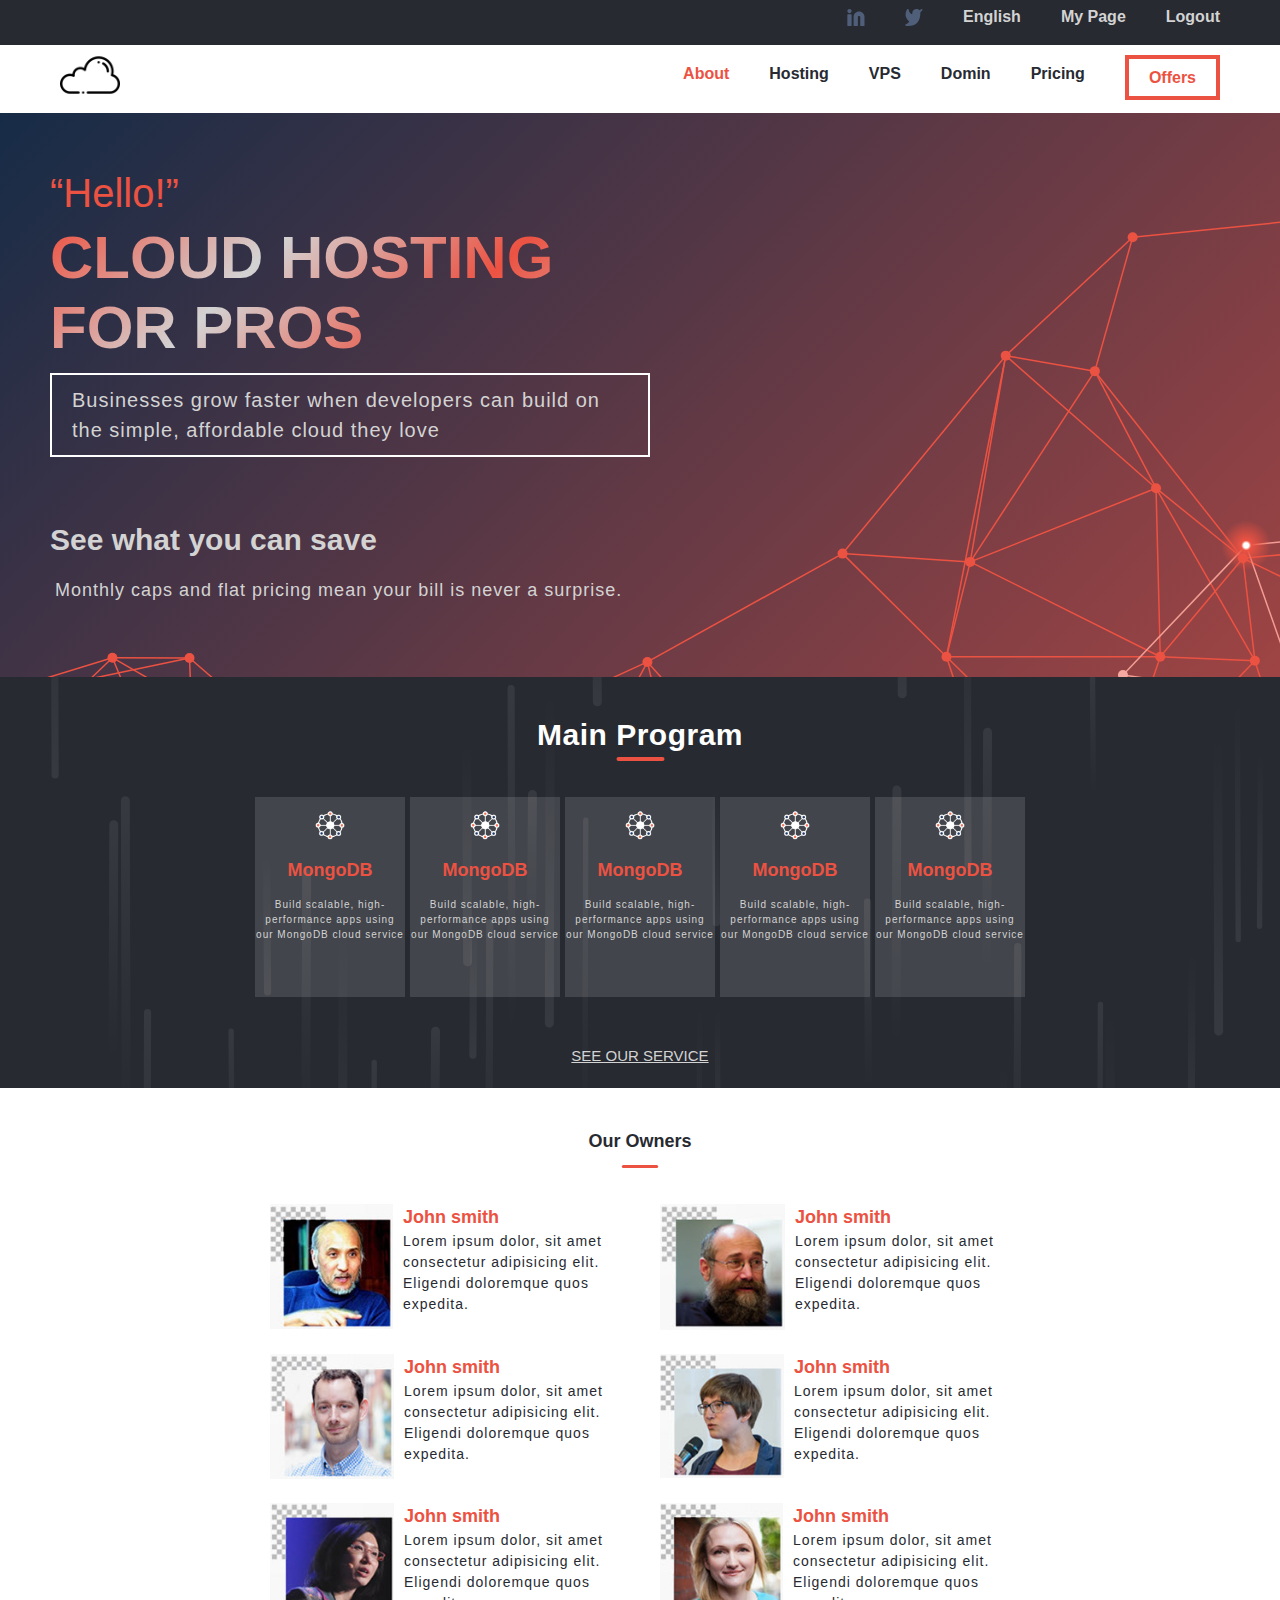
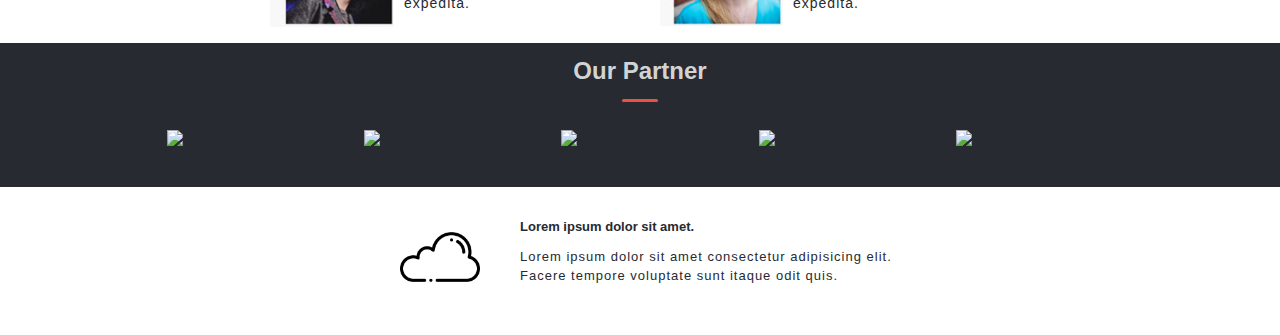
==== index.html @ 90ccfce7 "Creating a Cloud Hosting webpage" ====
<!DOCTYPE html>
<html lang="en">
  <head>
    <meta charset="UTF-8" />
    <meta http-equiv="X-UA-Compatible" content="IE=edge" />
    <meta name="viewport" content="width=device-width, initial-scale=1.0" />
    <title>Document</title>
    <link rel="stylesheet" href="css/style.css" />
    <link rel="stylesheet" href="css/normalize.css" />
  </head>
  <body>
    <header>
      <nav class="nav__top">
        <ul class="list nav__list fixed__nav">
          <li class="nav__item">
            <a class="social" href="#"
              ><img class="social" src="icons/Linkedin-icon.svg" alt="Linkedin"
            /></a>
          </li>
          <li class="nav__item">
            <a href="#"
              ><img class="social" src="icons/twitter.svg" alt="twitter"
            /></a>
          </li>
          <li class="nav__item"><a href="#">English</a></li>
          <li class="nav__item"><a href="#">My Page</a></li>
          <li class="nav__item"><a href="#">Logout</a></li>
        </ul>
      </nav>
      <nav class="nav collapsible">
        <a class="logo" href="/"
          ><img class="logo__img" src="images/cloud.png" alt="logo"
        /></a>
        <div class="hamburger nav__toggler">
          <div class="bar bar1"></div>
          <div class="bar bar2"></div>
          <div class="bar bar3"></div>
        </div>

        <ul class="list nav__list collapsible__content">
          <li class="nav__item about">
            <a href="about.html" target="blank">About</a>
          </li>
          <li class="nav__item"><a href="#">Hosting</a></li>
          <li class="nav__item"><a href="#">VPS</a></li>
          <li class="nav__item"><a href="#">Domin</a></li>
          <li class="nav__item"><a href="#">Pricing</a></li>
          <li class="nav__item offer"><a href="#">Offers</a></li>
        </ul>
      </nav>
    </header>

    <!-- ######### Hero Section ######## -->

    <section class="hero">
      <div>
        <q>Hello!</q>
        <h1>
          Cloud Hosting<br />
          for Pros
        </h1>
        <p class="hero__paragraph01">
          Businesses grow faster when developers can build on the simple,
          affordable cloud they love
        </p>
        <h2>See what you can save</h2>
        <p class="hero__paragraph02">
          Monthly caps and flat pricing mean your bill is never a surprise.
        </p>
      </div>
    </section>

    <!-- ######### Cards Section ######## -->

    <section class="cards__section">
      <div class="main__program">
        <h2>Main Program</h2>
        <img class="indicator" src="images/indicator.svg" alt="indicator" />
      </div>

      <div class="card__body grid grid--5x1">
        <div class="card__item">
          <img src="images/ignite.png" alt="Card icon" />
          <h3>MongoDB</h3>
          <p>
            Build scalable, high-performance apps using our MongoDB cloud
            service
          </p>
        </div>

        <div class="card__item">
          <img src="images/ignite.png" alt="Card icon" />
          <h3>MongoDB</h3>
          <p>
            Build scalable, high-performance apps using our MongoDB cloud
            service
          </p>
        </div>

        <div class="card__item">
          <img src="images/ignite.png" alt="Card icon" />
          <h3>MongoDB</h3>
          <p>
            Build scalable, high-performance apps using our MongoDB cloud
            service
          </p>
        </div>

        <div class="card__item">
          <img src="images/ignite.png" alt="Card icon" />
          <h3>MongoDB</h3>
          <p>
            Build scalable, high-performance apps using our MongoDB cloud
            service
          </p>
        </div>

        <div class="card__item">
          <img src="images/ignite.png" alt="Card icon" />
          <h3>MongoDB</h3>
          <p>
            Build scalable, high-performance apps using our MongoDB cloud
            service
          </p>
        </div>
      </div>

      <div class="">
        <a class="links" href="#">See Our Service</a>
        <button type="button" class="btn btn--secondary">Join to Us</button>
      </div>
    </section>

    <!-- ############## Owners Section #################### -->

    <section class="owner__section">
      <div class="owner__header">
        <h2>Our Owners</h2>
        <img class="indicator" src="images/indicator.svg" alt="indicator" />
      </div>

      <div class="owner__content grid grid--2x3">
        <!--############## Js generating template #################-->
      </div>
    </section>

    <!--############## Partner Section #################-->

    <section class="partner">
      <h3>Our Partner</h3>
      <div class="owner__header">
        <img class="indicator" src="images/indicator.svg" alt="indicator" />
      </div>
      <ul class="list partner__list">
        <li class="partner__item">
          <img
            src="https://pluspng.com/img-png/airbnb-logo-png-open-2000.png"
            alt="Airbnb Logo PNG"
          />
        </li>
        <li class="partner__item">
          <img
            src="https://pluspng.com/img-png/airbnb-logo-png-open-2000.png"
            alt="Airbnb Logo PNG"
          />
        </li>
        <li class="partner__item">
          <img
            src="https://pluspng.com/img-png/airbnb-logo-png-open-2000.png"
            alt="Airbnb Logo PNG"
          />
        </li>
        <li class="partner__item">
          <img
            src="https://pluspng.com/img-png/airbnb-logo-png-open-2000.png"
            alt="Airbnb Logo PNG"
          />
        </li>
        <li class="partner__item">
          <img
            src="https://pluspng.com/img-png/airbnb-logo-png-open-2000.png"
            alt="Airbnb Logo PNG"
          />
        </li>
      </ul>
    </section>

    <footer class="show">
      <div class="footer">
        <div>
          <img class="footer__logo" src="images/cloud.png" alt="logo" />
        </div>
        <div class="footer__info">
          <h2>Lorem ipsum dolor sit amet.</h2>
          <p>
            Lorem ipsum dolor sit amet consectetur adipisicing elit. Facere
            tempore voluptate sunt itaque odit quis.
          </p>
        </div>
      </div>
    </footer>

    <script src="js/main.js"></script>
  </body>
</html>
---- css/style.css ----
:root {
  --color-primary: #272a31;
  --color-secondary: #ec5242;
  --color-accent: #d3d3d3;
  --color-white: #fff;
}

*,
*::after,
*::before {
  box-sizing: border-box;
}

/* font-family - "Lato", sans-serif */

@import url("https://fonts.googleapis.com/css2?family=Lato:ital,wght@0,100;0,300;0,400;0,700;1,300;1,400;1,700&display=swap");

/* font-family - "COCOGOOSE", sans-serif */

@import url("http://fonts.cdnfonts.com/css/cocogoose");

html {
  /* 62.5% of 16px = 10px */
  font-size: 62.5%;
}

body {
  background: no-repeat url(../images/Back.svg);
  background-size: auto;
  color: var(--color-primary);
  font-family: "Lato", sans-serif;
  font-size: 2.4rem;
  line-height: 1.5;
  overflow-x: hidden;
}

body h1,
h2,
h3,
q {
  color: var(--color-secondary);
  font-family: "COCOGOOSE", sans-serif;
  margin-bottom: 1rem;
}

body h1 {
  font-size: 4rem;
  font-weight: 900;
  margin-top: 0;
  white-space: normal;
  line-height: 6rem;
  text-transform: uppercase;
  background:
    linear-gradient(
      -45deg,
      var(--color-accent),
      var(--color-secondary),
      var(--color-accent),
      var(--color-secondary)
    );
  background-size: contain;
  -webkit-background-clip: text;
  color: transparent;
}

h2 {
  font-size: 2.2rem;
  font-weight: 900;
  white-space: nowrap;
  color: var(--color-primary);
}

q {
  font-size: 4rem;
}

p {
  margin-top: 0;
  font-size: 2rem;
  letter-spacing: 0.1rem;
}

@media screen and (min-width: 768px) {
  body {
    font-size: 1.8rem;
  }

  /* ################# Fonts ################# */

  body h1 {
    font-size: 6rem;
    line-height: 7rem;
  }

  h2 {
    font-size: 3rem;
  }

  h3 {
    font-size: 2.4rem;
  }

  p {
    font-size: 2.2rem;
  }
}

/* ################# Links ################# */

a {
  text-decoration: none;
}

.links {
  color: var(--color-accent);
  font-size: 2rem;
  text-transform: uppercase;
  text-decoration: underline;
  display: none;
}

@media screen and (min-width: 768px) {
  .links {
    font-size: 1.5rem;
    display: block;
  }
}

/* ################# Lists ################# */

.list {
  list-style: none;
  padding-left: 0;
}

.list--inline .list__item {
  display: inline-block;
  margin-right: 2rem;
}

.list--column {
  padding-left: 3rem;
}

.list--column .list__item {
  margin-bottom: 1rem;
}

/* ################# Icons ################# */

.icon {
  width: 40px;
  height: 40px;
}

.icon--primary {
  fill: var(--color-secondary);
}

/* ################# Buttons ################# */

.btn {
  border: 0;
  cursor: pointer;
  font-size: 1.8rem;
  font-weight: 600;
  margin: 1rem 0;
  padding: 2rem 3rem;
  text-align: center;
  text-transform: uppercase;
  white-space: nowrap;
}

.btn--secondary {
  background: var(--color-secondary);
  color: #fff;
}

.btn--secondary:hover {
  background: var(--color-accent);
  color: var(--color-primary);
}

.btn--block {
  width: 100%;
  display: inline-block;
}

.btn--outline {
  background: #fff;
  color: var(--color-primary);
  border: none;
  text-decoration: underline;
}

.btn--outline:hover {
  background: none;
}

@media screen and (min-width: 768px) {
  .btn {
    font-size: 1.5rem;
    display: none;
  }
}

/* ################# Grids ################# */

@media screen and (min-width: 768px) {
  .grid {
    display: grid;
  }

  .grid--5x1 {
    grid-template-columns: repeat(5, 1fr);
  }

  .grid--2x3 {
    grid-template-columns: repeat(2, 3fr);
  }
}

/* ################# Hamburger ################# */

.logo {
  display: none;
}

.hamburger {
  border-radius: 0.5rem;
  cursor: pointer;
  display: inline-block;
  padding: 1.5rem;
}

.bar {
  width: 35px;
  height: 5px;
  background: var(--color-accent);
  border-radius: 4px;
  margin: 6px 0;
  -webkit-transition: all 0.3s ease-in-out;
  transition: all 0.3s ease-in-out;
}

/* Rotate first bar */

.change .bar1 {
  transform: translateY(8px) rotate(45deg);
}

/* Fade out the second bar */

.change .bar2 {
  opacity: 0;
}

/* Rotate last bar */

.change .bar3 {
  transform: translateY(-13px) rotate(-45deg);
}

/* ################# Navigation Bar ################# */

.nav {
  display: flex;
  justify-content: space-between;
  flex-wrap: wrap;
  padding: 1rem;
}

.nav__top {
  display: none;
}

.nav__list {
  width: 100%;
  margin: 0;
}

.nav__item {
  padding: 0.5rem 2rem;
  border-bottom: 0.3px solid var(--color-accent);
}

.nav__item > a {
  color: var(--color-accent);
  transition: color 0.3s;
}

.nav__item > a:hover {
  color: var(--color-secondary);
}

.collapsible__content {
  max-height: 0;
  overflow: hidden;
  opacity: 0;
  transition: all 0.3s;
}

.collapsible--expanded .collapsible__content {
  max-height: 100%;
  opacity: 1;
}

@media screen and (min-width: 768px) {
  .nav__top {
    display: flex;
    justify-content: end;
    padding: 0 4rem;
    background: var(--color-primary);
  }

  .nav__top .fixed__nav {
    margin-top: 0;
  }

  .nav__item {
    border: 0;
    height: 4.5rem;
  }

  .fixed__nav .nav__item {
    font-size: 1.5rem;
  }

  .nav__item > a {
    color: var(--color-primary);
    transition: color 0.3s;
    font-weight: 600;
    font-size: 16px;
  }

  .fixed__nav .nav__item > a {
    color: var(--color-accent);
  }

  .social {
    fill: var(--color-accent);
    width: 1.8rem;
    margin-top: 0.4rem;
  }

  .nav__list .about > a {
    color: var(--color-secondary);
  }

  .nav {
    flex-wrap: nowrap;
    padding: 0 6rem;
    background: var(--color-white);
  }

  .nav__toggler {
    display: none;
  }

  .logo {
    display: block;
  }

  .logo__img {
    width: 60px;
  }

  .nav__list {
    background: none;
    display: flex;
    font-size: 1.8rem;
    max-height: none;
    opacity: 1;
    width: auto;
    margin-top: 1rem;
  }

  .nav__list .offer {
    margin-left: 2rem;
    border: 4px solid var(--color-secondary);
    color: var(--color-secondary);
  }

  .nav__list .offer > a {
    color: var(--color-secondary);
  }

  .nav__list .offer > a:hover {
    color: var(--color-accent);
  }

  .nav__list .offer:hover {
    border: 4px solid var(--color-primary);
    background: var(--color-primary);
    color: var(--color-primary);
  }
}

/* ################# Hero Section ################# */

.hero {
  margin: 3rem 1.5rem;
}

.hero h2 {
  color: var(--color-accent);
}

.hero .hero__paragraph01 {
  border: 2px solid var(--color-white);
  color: var(--color-accent);
  margin-bottom: 6rem;
  padding: 1rem 2rem;
  background-size: cover;
}

.hero .hero__paragraph02 {
  padding: 0.5rem;
  font-size: 1.5rem;
  color: var(--color-accent);
}

.hero__image {
  display: none;
}

/* ################# About Hero Section ################# */

.about__hero {
  display: flex;
  flex-direction: column;
  text-align: center;
  justify-content: center;
  align-items: center;
}

.about__hero .hero__paragraph01,
.about__hero .hero__paragraph02 {
  margin: auto;
}

@media screen and (min-width: 768px) {
  .hero {
    margin: 5rem;
    display: flex;
    justify-content: space-between;
  }

  .hero .hero__paragraph01 {
    border: 2px solid var(--color-white);
    width: 60rem;
    font-size: 2rem;
  }

  .hero .hero__paragraph02 {
    font-size: 1.8rem;
  }

  .hero__image {
    display: block;
    width: 45rem;
    left: 75%;
  }
}

/* ################# Cards Section ################# */

.cards__section {
  background: no-repeat url(../images/Card-back.svg);
  background-size: cover;
  color: var(--color-accent);
  text-align: center;
  padding-top: 2rem;
  padding-bottom: 2rem;
}

.cards__section h2 {
  margin: 1.5rem 0.5rem;
  letter-spacing: 0.05rem;
  color: var(--color-white);
  margin-bottom: 0;
}

.indicator {
  margin-bottom: 2rem;
}

.card__body {
  display: flex;
  flex-direction: column;
  align-content: center;
  justify-content: center;
  margin: 0.8rem 2rem;
}

.card__item {
  align-content: center;
  background-color: rgba(255, 255, 255, 0.13);
  display: flex;
  height: 7rem;
  justify-content: space-between;
  margin-bottom: 1rem;
  width: 100%;
}

.card__item img {
  height: auto;
  position: absolute;
  align-self: center;
  width: 4rem;
  margin: 1rem 1rem;
}

/* ######## Partner h3 ######### */

.partner h3 {
  margin: 0;
  padding: 1rem;
  color: var(--color-accent);
  text-align: center;
}

/* ######## Owners h3 ######### */

.owner__info h3 {
  font-size: 1.8rem;
  margin: 0;
}

.card__body .card__item h3 {
  position: absolute;
  font-size: 1.8rem;
  margin: 2.2rem 2.5rem 0 6rem;
}

.card__item p {
  align-self: center;
  font-size: 1rem;
  margin: 0 3rem 0 17rem;
  position: relative;
  text-align: left;
  overflow-x: hidden;
}

.about__middle {
  justify-content: center;
  align-items: center;
  text-align: center;
  background: var(--color-white);
}

.about__middle h2 {
  font-size: 1.5rem;
  padding-top: 4rem;
  margin-top: 0;
}

.about__middle p {
  margin: auto 20%;
  font-size: 1.5rem;
  padding-bottom: 3rem;
}

.about__middle .logo__img {
  width: 15rem;
}

.overlay {
  background-color: var(--color-secondary);
}

.about__media {
  opacity: 0.5;
  width: 30rem;
  height: 15rem;
  margin: 1rem 2rem;
  background: var(--color-secondary);
}

.about__media:hover {
  opacity: 1;
  transition: all 350ms ease-out;
}

@media screen and (min-width: 768px) {
  .card__body {
    display: flex;
    flex-direction: row;
    gap: 0.5rem;
  }

  .card__item {
    flex-direction: column;
    width: 15rem;
    height: 20rem;
    gap: 15rem;
    margin-bottom: 4rem;
  }

  .card__item:hover {
    border: 1.5px solid var(--color-secondary);
    background-color: var(--color-primary);
  }

  .card__body .card__item h3 {
    text-align: center;
    margin: 6rem 0;
    width: 15rem;
  }

  .card__item p {
    text-align: center;
    margin: 10rem 0;
    width: 15rem;
    position: absolute;
  }
}

/* ############## Owners Section #################### */

.owner__section {
  background: var(--color-white);
  display: flex;
  flex-direction: column;
  justify-content: center;
  align-items: center;
}

.owner__header .indicator {
  width: 100%;
  height: 0.3rem;
}

.owner__content {
  padding: 0 2rem;
}

.owner__body {
  display: flex;
  justify-content: space-between;
  gap: 1rem;
  margin: 0.8rem 2rem;
  width: 35rem;
}

.owner__info p {
  font-size: 1.4rem;
  width: 25rem;
}

@media screen and (min-width: 768px) {
  .owner__header h2 {
    font-size: 1.8rem;
    margin-top: 4rem;
  }
}

/* ############# Partner Section ######################## */

.partner {
  background: var(--color-primary);
  display: none;
}

.partner__list {
  display: flex;
  flex-wrap: wrap;
  justify-content: center;
  margin-top: 0;
  margin-bottom: 0;
}

.partner__item img {
  width: 9rem;
  margin: 0 2rem 3rem 2rem;
}

.about__partner {
  display: block;
}

@media screen and (min-width: 768px) {
  .partner {
    display: block;
  }

  .about__partner {
    display: none;
  }
}

/* ############# Footer Section ######################## */

.show {
  display: none;
}

footer {
  background: var(--color-white);
}

.footer {
  display: flex;
  justify-content: center;
}

.footer__logo {
  margin: 3rem 4rem;
  width: 6rem;
}

.footer h2,
.footer p {
  font-size: 1.3rem;
  width: 30rem;
}

.footer__info {
  margin-top: 2rem;
}

@media screen and (min-width: 768px) {
  .show {
    display: block;
  }

  .footer__logo {
    margin: 3rem 4rem;
    width: 8rem;
  }

  .footer h2,
  .footer p {
    font-size: 1.3rem;
    width: 40rem;
  }

  /* ############# About Footer Section ######################## */

  .about__footer {
    background: var(--color-primary);
  }

  .about__footer h2,
  .about__footer p {
    color: var(--color-accent);
  }

  .about__footer .footer__logo {
    filter: invert(100%);
    -webkit-filter: invert(100%);
  }
}
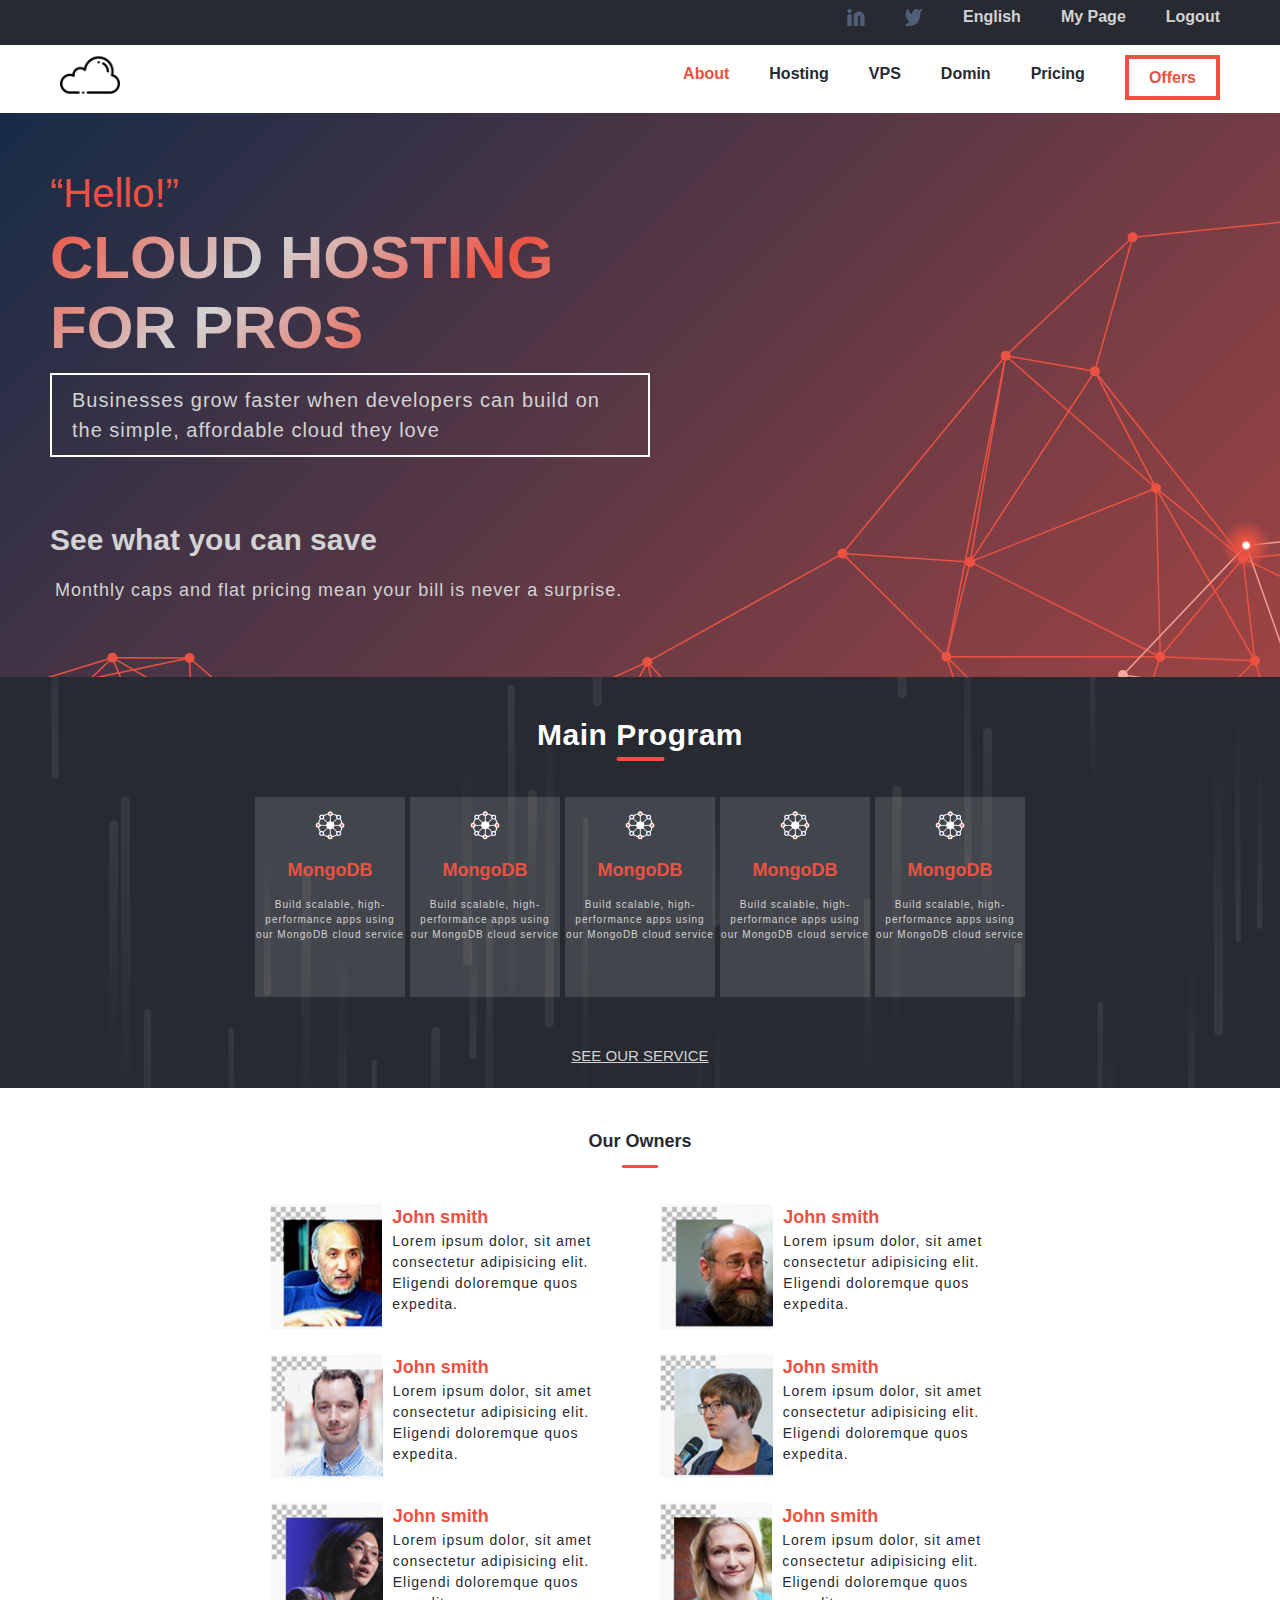
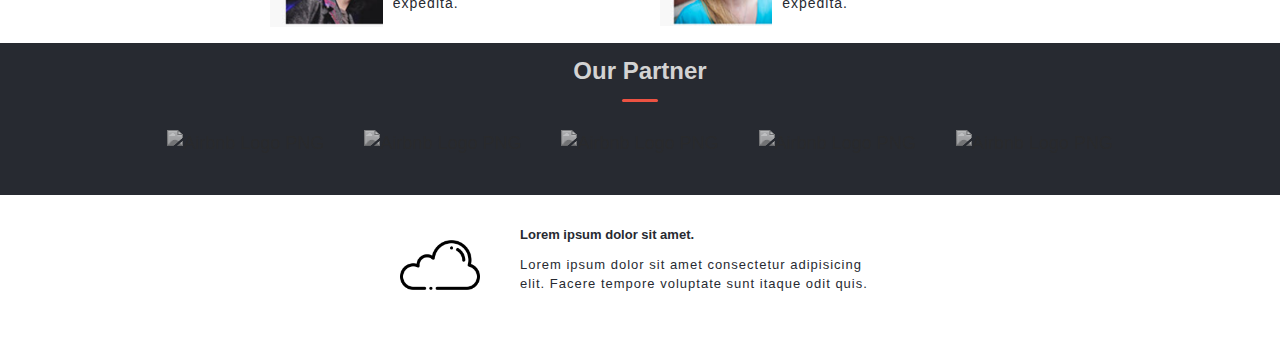
==== commit 9f66f471: "Update mobile menu to appears over the page" ====
--- a/index.html
+++ b/index.html
@@ -28,14 +28,9 @@
         </ul>
       </nav>
       <nav class="nav collapsible">
-        <a class="logo" href="/"
+        <a class="logo" href="#"
           ><img class="logo__img" src="images/cloud.png" alt="logo"
         /></a>
-        <div class="hamburger nav__toggler">
-          <div class="bar bar1"></div>
-          <div class="bar bar2"></div>
-          <div class="bar bar3"></div>
-        </div>
 
         <ul class="list nav__list collapsible__content">
           <li class="nav__item about">
@@ -46,6 +41,22 @@
           <li class="nav__item"><a href="#">Domin</a></li>
           <li class="nav__item"><a href="#">Pricing</a></li>
           <li class="nav__item offer"><a href="#">Offers</a></li>
+        </ul>
+
+        <div class="hamburger tap">
+          <div class="bar"></div>
+          <div class="bar"></div>
+          <div class="bar"></div>
+        </div>
+        
+        <ul class="nav-menu tap">
+          <li class="nav-item about">
+            <a href="about.html" target="blank">About</a>
+          </li>
+          <li class="nav-item"><a href="#">Hosting</a></li>
+          <li class="nav-item"><a href="#">VPS</a></li>
+          <li class="nav-item"><a href="#">Domin</a></li>
+          <li class="nav-item"><a href="#">Pricing</a></li>
         </ul>
       </nav>
     </header>
--- a/css/style.css
+++ b/css/style.css
@@ -9,6 +9,7 @@
 *::after,
 *::before {
   box-sizing: border-box;
+  overflow-x: hidden;
 }
 
 /* font-family - "Lato", sans-serif */
@@ -31,7 +32,6 @@
   font-family: "Lato", sans-serif;
   font-size: 2.4rem;
   line-height: 1.5;
-  overflow-x: hidden;
 }
 
 body h1,
@@ -61,6 +61,7 @@
   background-size: contain;
   -webkit-background-clip: text;
   color: transparent;
+  overflow: hidden;
 }
 
 h2 {
@@ -227,38 +228,72 @@
 }
 
 .hamburger {
-  border-radius: 0.5rem;
+  padding: 0;
+  margin-top: 0;
+  display: block;
   cursor: pointer;
-  display: inline-block;
-  padding: 1.5rem;
+  z-index: 1;
 }
 
 .bar {
-  width: 35px;
-  height: 5px;
-  background: var(--color-accent);
-  border-radius: 4px;
-  margin: 6px 0;
+  display: block;
+  width: 25px;
+  height: 3px;
+  margin: 5px auto;
+  border-radius: 3px;
   -webkit-transition: all 0.3s ease-in-out;
   transition: all 0.3s ease-in-out;
-}
-
-/* Rotate first bar */
-
-.change .bar1 {
+  background-color: var(--color-accent);
+}
+
+.hamburger.active .bar:nth-child(2) {
+  opacity: 0;
+}
+
+.hamburger.active .bar:nth-child(1) {
   transform: translateY(8px) rotate(45deg);
-}
-
-/* Fade out the second bar */
-
-.change .bar2 {
-  opacity: 0;
-}
-
-/* Rotate last bar */
-
-.change .bar3 {
-  transform: translateY(-13px) rotate(-45deg);
+  background-color: var(--color-primary);
+}
+
+.hamburger.active .bar:nth-child(3) {
+  transform: translateY(-8px) rotate(-45deg);
+  background-color: var(--color-primary);
+}
+
+.nav-menu.active {
+  box-sizing: border-box;
+  display: flex;
+  top: 0;
+  width: 100%;
+  height: 100%;
+  flex-direction: column;
+  background-color: rgba(255, 255, 255, 0.9);
+  align-items: flex-start;
+  justify-content: flex-start;
+  position: absolute;
+  margin: 0;
+  padding: 38px 0;
+  overflow: hidden;
+  left: 0;
+}
+
+.nav-menu a {
+  color: var(--color-primary);
+  margin: 0;
+  font-style: normal;
+  font-weight: 600;
+  font-size: 32px;
+  line-height: 44px;
+}
+
+.nav-item {
+  margin: 60px 0 0 30px;
+  list-style: none;
+  overflow: hidden;
+}
+
+.nav-menu {
+  display: none;
 }
 
 /* ################# Navigation Bar ################# */
@@ -394,6 +429,14 @@
     background: var(--color-primary);
     color: var(--color-primary);
   }
+
+  .hamburger {
+    display: none;
+  }
+
+  .nav-menu.active {
+    display: none;
+  }
 }
 
 /* ################# Hero Section ################# */
@@ -598,7 +641,7 @@
   }
 
   .card__item:hover {
-    border: 1.5px solid var(--color-secondary);
+    border: 1.5px solid var(--color-accent);
     background-color: var(--color-primary);
   }
 
@@ -673,6 +716,9 @@
 .partner__item img {
   width: 9rem;
   margin: 0 2rem 3rem 2rem;
+  -webkit-filter: grayscale(100%);
+  filter: gray;
+  opacity: 0.7;
 }
 
 .about__partner {
@@ -713,6 +759,7 @@
 .footer p {
   font-size: 1.3rem;
   width: 30rem;
+  padding-right: 5rem;
 }
 
 .footer__info {
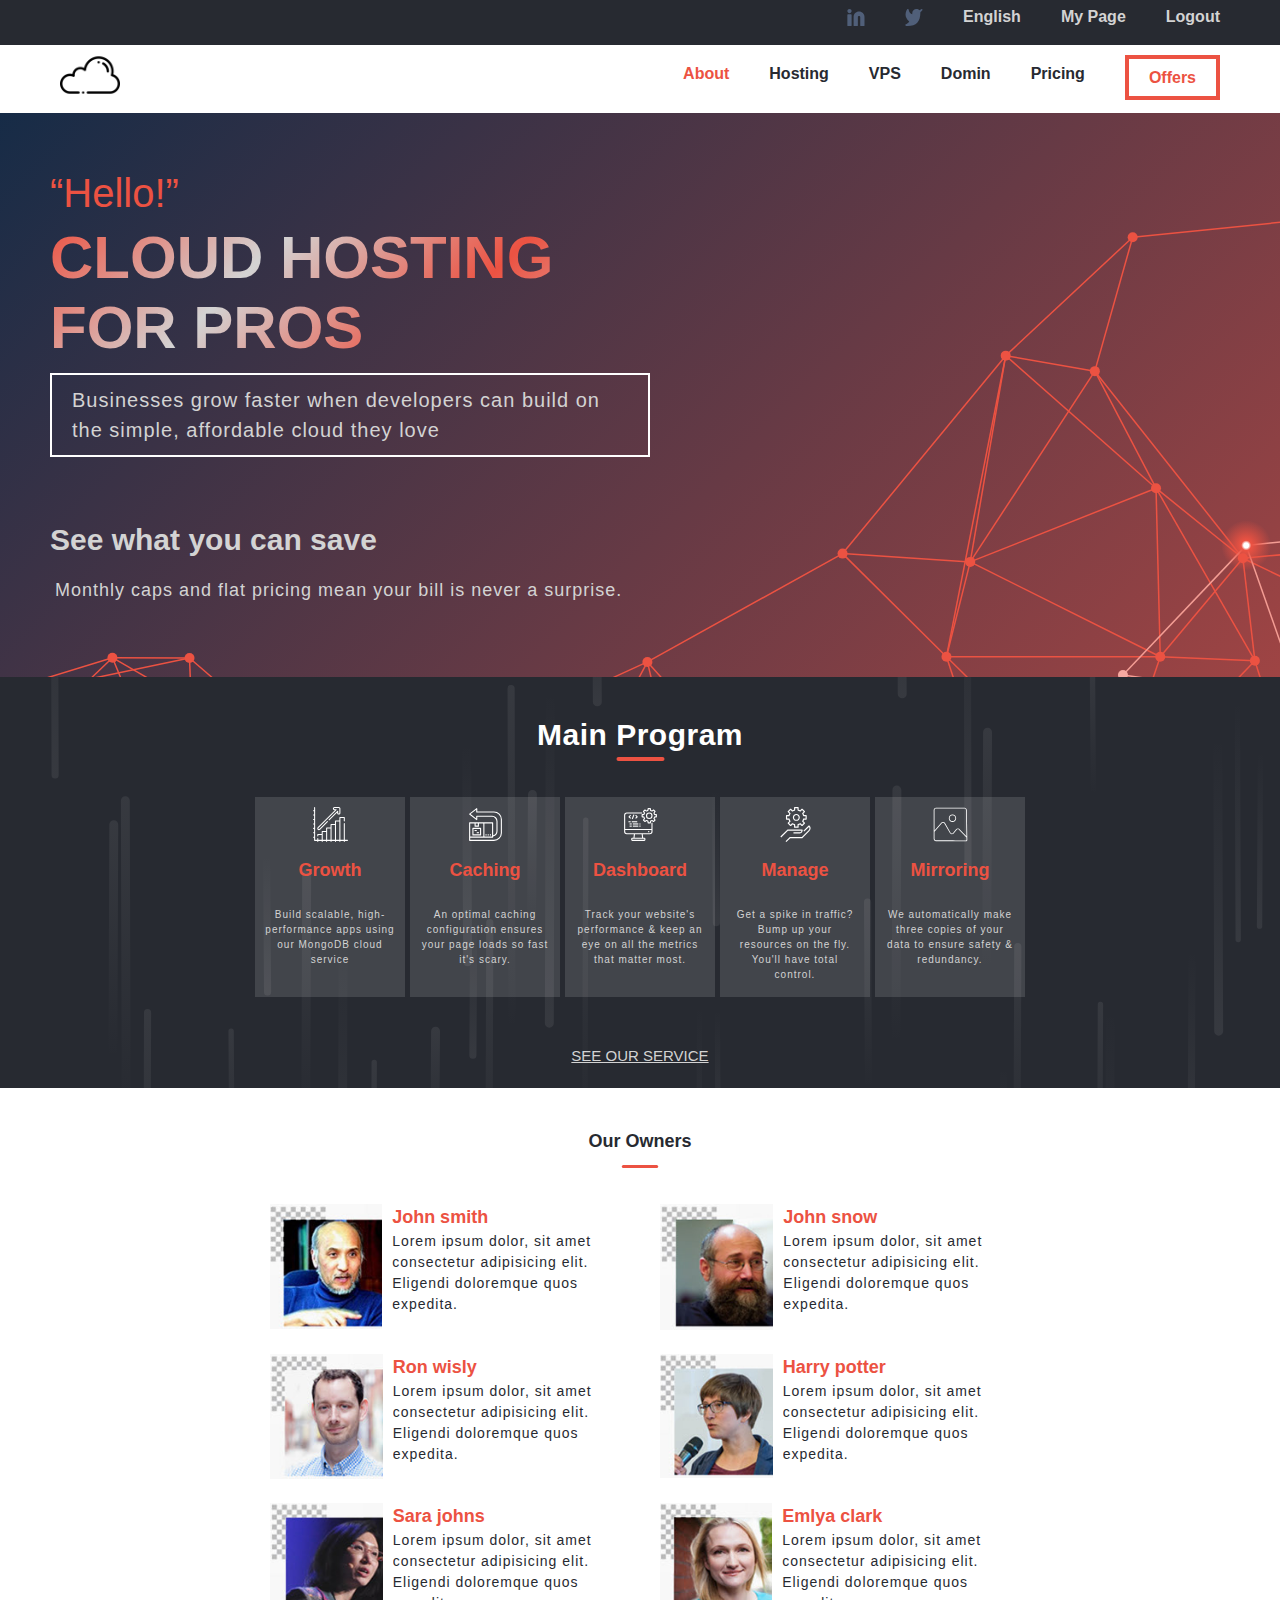
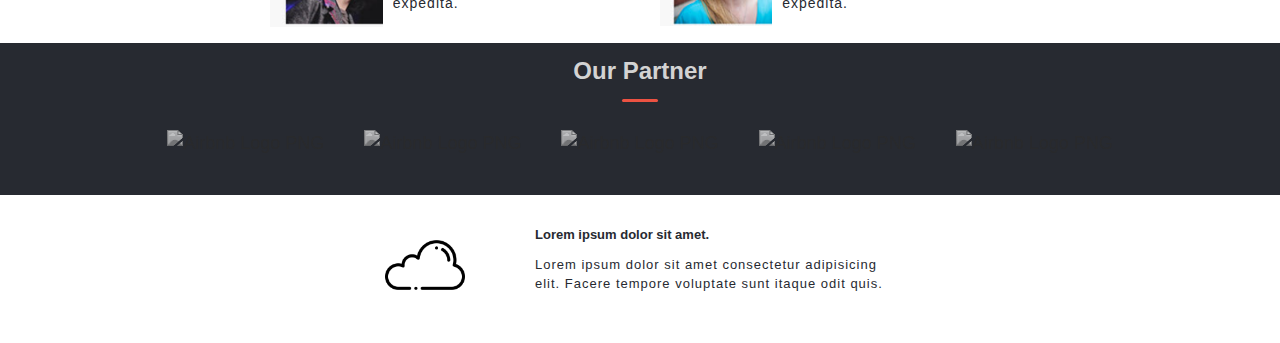
==== commit 9f71785d: "Edit some features according instruction of the code reviewer" ====
--- a/index.html
+++ b/index.html
@@ -48,7 +48,7 @@
           <div class="bar"></div>
           <div class="bar"></div>
         </div>
-        
+
         <ul class="nav-menu tap">
           <li class="nav-item about">
             <a href="about.html" target="blank">About</a>
@@ -91,8 +91,8 @@
 
       <div class="card__body grid grid--5x1">
         <div class="card__item">
-          <img src="images/ignite.png" alt="Card icon" />
-          <h3>MongoDB</h3>
+          <img src="icons/growth.svg" alt="Card icon" />
+          <h3>Growth</h3>
           <p>
             Build scalable, high-performance apps using our MongoDB cloud
             service
@@ -100,38 +100,38 @@
         </div>
 
         <div class="card__item">
-          <img src="images/ignite.png" alt="Card icon" />
-          <h3>MongoDB</h3>
-          <p>
-            Build scalable, high-performance apps using our MongoDB cloud
-            service
-          </p>
-        </div>
-
-        <div class="card__item">
-          <img src="images/ignite.png" alt="Card icon" />
-          <h3>MongoDB</h3>
-          <p>
-            Build scalable, high-performance apps using our MongoDB cloud
-            service
-          </p>
-        </div>
-
-        <div class="card__item">
-          <img src="images/ignite.png" alt="Card icon" />
-          <h3>MongoDB</h3>
-          <p>
-            Build scalable, high-performance apps using our MongoDB cloud
-            service
-          </p>
-        </div>
-
-        <div class="card__item">
-          <img src="images/ignite.png" alt="Card icon" />
-          <h3>MongoDB</h3>
-          <p>
-            Build scalable, high-performance apps using our MongoDB cloud
-            service
+          <img src="icons/easy.svg" alt="Card icon" />
+          <h3>Caching</h3>
+          <p>
+            An optimal caching configuration ensures your page loads so fast
+            it's scary.
+          </p>
+        </div>
+
+        <div class="card__item">
+          <img src="icons/computer.svg" alt="Card icon" />
+          <h3>Dashboard</h3>
+          <p>
+            Track your website's performance & keep an eye on all the metrics
+            that matter most.
+          </p>
+        </div>
+
+        <div class="card__item">
+          <img src="icons/settings.svg" alt="Card icon" />
+          <h3>Manage</h3>
+          <p>
+            Get a spike in traffic? Bump up your resources on the fly. You'll
+            have total control.
+          </p>
+        </div>
+
+        <div class="card__item">
+          <img src="icons/snap.svg" alt="Card icon" />
+          <h3>Mirroring</h3>
+          <p>
+            We automatically make three copies of your data to ensure safety &
+            redundancy.
           </p>
         </div>
       </div>
--- a/css/style.css
+++ b/css/style.css
@@ -544,14 +544,16 @@
   justify-content: space-between;
   margin-bottom: 1rem;
   width: 100%;
+  overflow: hidden;
 }
 
 .card__item img {
   height: auto;
   position: absolute;
   align-self: center;
-  width: 4rem;
+  width: 3.5rem;
   margin: 1rem 1rem;
+  filter: invert(100%);
 }
 
 /* ######## Partner h3 ######### */
@@ -583,6 +585,7 @@
   position: relative;
   text-align: left;
   overflow-x: hidden;
+  padding: 1rem;
 }
 
 .about__middle {
@@ -779,6 +782,7 @@
   .footer h2,
   .footer p {
     font-size: 1.3rem;
+    margin-left: 3rem;
     width: 40rem;
   }
 
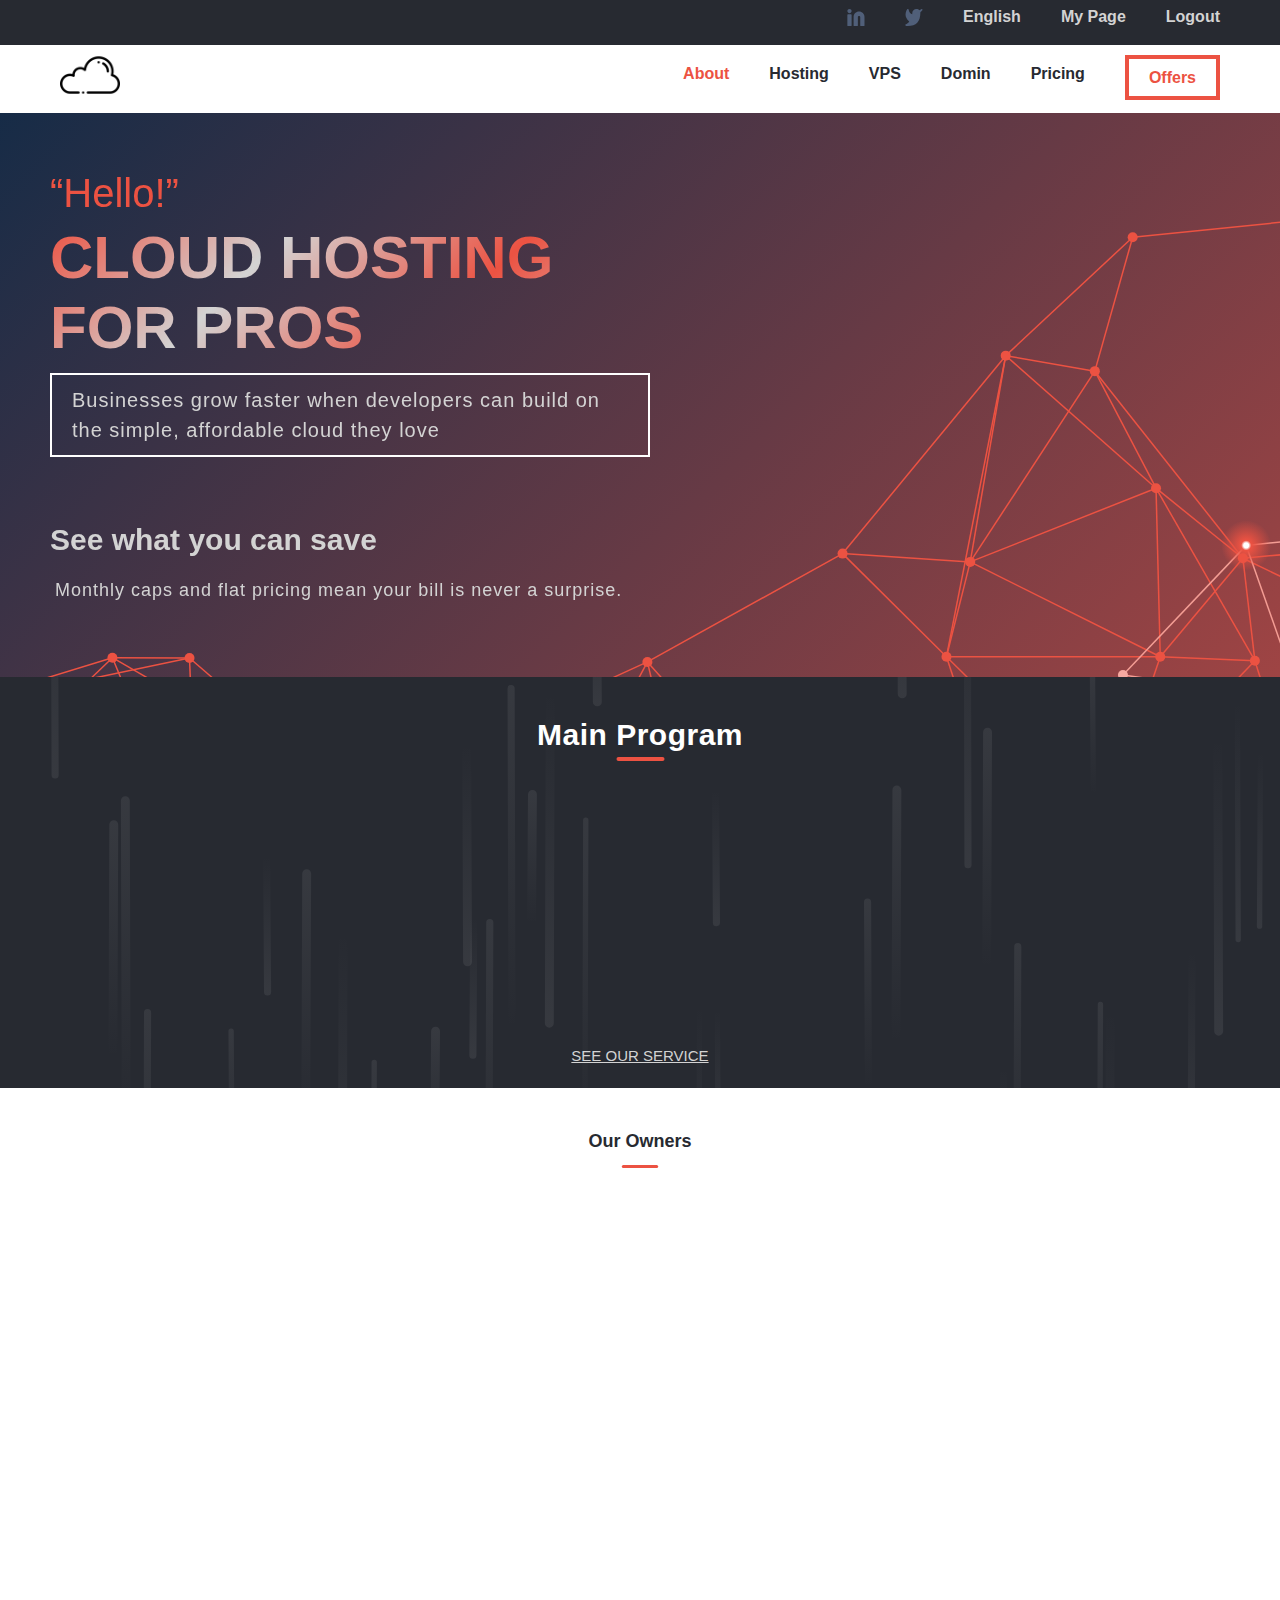
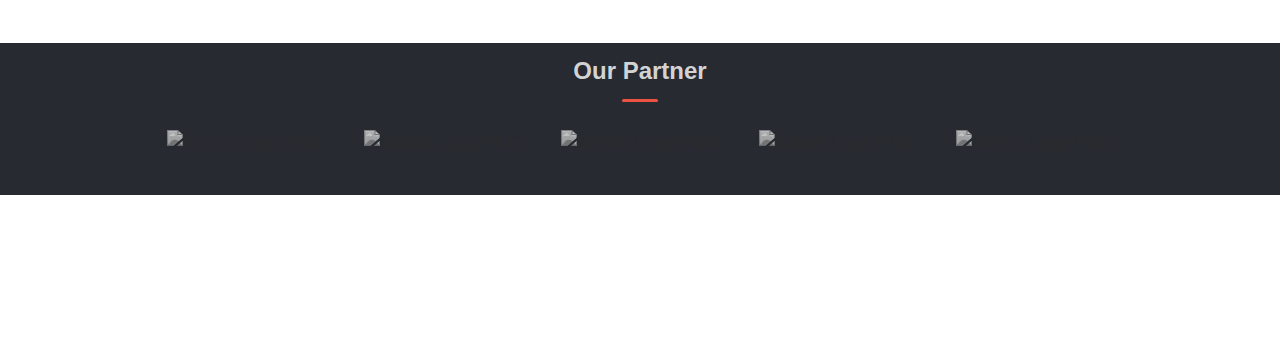
==== commit a36947d1: "Update JS animation" ====
--- a/index.html
+++ b/index.html
@@ -7,6 +7,7 @@
     <title>Document</title>
     <link rel="stylesheet" href="css/style.css" />
     <link rel="stylesheet" href="css/normalize.css" />
+    <link rel="stylesheet" href="https://unpkg.com/aos@next/dist/aos.css" />
   </head>
   <body>
     <header>
@@ -64,7 +65,7 @@
     <!-- ######### Hero Section ######## -->
 
     <section class="hero">
-      <div>
+      <div data-aos="fade-down">
         <q>Hello!</q>
         <h1>
           Cloud Hosting<br />
@@ -90,7 +91,7 @@
       </div>
 
       <div class="card__body grid grid--5x1">
-        <div class="card__item">
+        <div class="card__item" data-aos="flip-left">
           <img src="icons/growth.svg" alt="Card icon" />
           <h3>Growth</h3>
           <p>
@@ -99,7 +100,7 @@
           </p>
         </div>
 
-        <div class="card__item">
+        <div class="card__item" data-aos="flip-right">
           <img src="icons/easy.svg" alt="Card icon" />
           <h3>Caching</h3>
           <p>
@@ -108,7 +109,7 @@
           </p>
         </div>
 
-        <div class="card__item">
+        <div class="card__item" data-aos="flip-left">
           <img src="icons/computer.svg" alt="Card icon" />
           <h3>Dashboard</h3>
           <p>
@@ -117,7 +118,7 @@
           </p>
         </div>
 
-        <div class="card__item">
+        <div class="card__item" data-aos="flip-right">
           <img src="icons/settings.svg" alt="Card icon" />
           <h3>Manage</h3>
           <p>
@@ -126,7 +127,7 @@
           </p>
         </div>
 
-        <div class="card__item">
+        <div class="card__item" data-aos="flip-left">
           <img src="icons/snap.svg" alt="Card icon" />
           <h3>Mirroring</h3>
           <p>
@@ -150,7 +151,7 @@
         <img class="indicator" src="images/indicator.svg" alt="indicator" />
       </div>
 
-      <div class="owner__content grid grid--2x3">
+      <div class="owner__content grid grid--2x3" data-aos="fade-right">
         <!--############## Js generating template #################-->
       </div>
     </section>
@@ -196,8 +197,8 @@
       </ul>
     </section>
 
-    <footer class="show">
-      <div class="footer">
+    <footer class="show" >
+      <div class="footer" data-aos="fade-left">
         <div>
           <img class="footer__logo" src="images/cloud.png" alt="logo" />
         </div>
@@ -212,5 +213,9 @@
     </footer>
 
     <script src="js/main.js"></script>
+    <script src="https://unpkg.com/aos@next/dist/aos.js"></script>
+    <script>
+      AOS.init();
+    </script>
   </body>
 </html>
--- a/css/style.css
+++ b/css/style.css
@@ -232,7 +232,7 @@
   margin-top: 0;
   display: block;
   cursor: pointer;
-  z-index: 1;
+  z-index: 2;
 }
 
 .bar {
@@ -275,6 +275,7 @@
   padding: 38px 0;
   overflow: hidden;
   left: 0;
+  z-index: 1;
 }
 
 .nav-menu a {
@@ -552,7 +553,8 @@
   position: absolute;
   align-self: center;
   width: 3.5rem;
-  margin: 1rem 1rem;
+  /* margin: 1rem 1rem; */
+  margin-left: 1rem;
   filter: invert(100%);
 }
 
@@ -660,6 +662,10 @@
     width: 15rem;
     position: absolute;
   }
+
+  .card__item img{
+    margin: 1rem 0;
+  }
 }
 
 /* ############## Owners Section #################### */
@@ -751,6 +757,7 @@
 .footer {
   display: flex;
   justify-content: center;
+  overflow-x: hidden;
 }
 
 .footer__logo {
